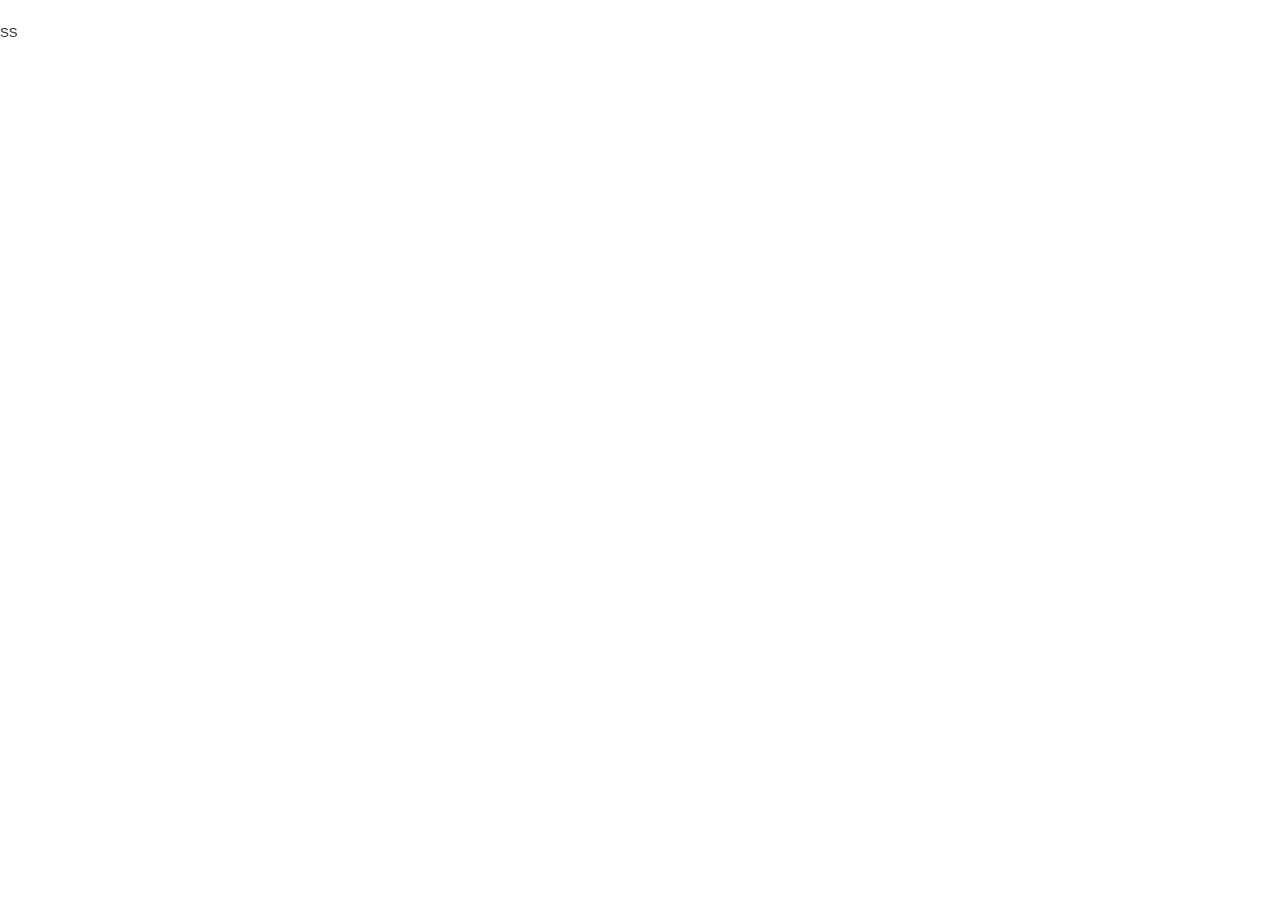
==== index.html @ 4944099e "first commit" ====
<!DOCTYPE html>
<html lamg="ja">
  <head>
    <meta charset="UTF-8">
    <title>HTMLの学習</title>
    <link rel="stylesheet" href="stylesheet.css">
  </head>
  <body>
    <div id="wrapper">
      <p>SS</p>
      </div>
  </body>
  </html>
---- stylesheet.css ----
@charset "utf-8";

body {
	margin: 0;
	padding: 0;
	font-family: "ヒラギノ角ゴ Pro W3", "Hiragino Kaku Gothic Pro", "メイリオ", Meiryo, Osaka, "ＭＳ Ｐゴシック", "MS PGothic", sans-serif;
	color: #333;
	font-size: 13px;
	line-height: 150%;
}

/* -------------------- wrapper -------------------- */
#wrapper {
	width: 100%;
	margin: auto;
	padding: 0px;
	border: 0px;
	background-color: #FFF;	
	top: 10px;
	position: relative;
}

/* -------------------- header -------------------- */
#header {
	width: 100%;
}
#header h1 {
	margin: 0;
	padding: 0;
}

#corridor {
	width: 100%;
	height: auto;
}

/* -------------------- footer -------------------- */
#footer {
	clear: both;
	width: 100%;
	padding: 3px 0 3px 0;
	background: #39F;
	color: #FFF;
	font-weight: bold;
	text-align: center;
}

/* -------------------- nav -------------------- */
#nav {
	width: 100%;
}
#nav ul {
	display:  flex;
	margin: 0;
	padding: 0;
	list-style-type: none;
}
#nav ul li {
	
	width: 20%;
	text-align: center;
}
#nav ul li a {
	display: block;
	height: 30px;
	margin: 0;
	padding: 10px;
	color: #FFF;
	font-size: 20px;
	text-decoration: none;
	background-color: green;
}

/* -------------------- container -------------------- */
#container {
	width: 100%;
	margin: auto ;
	padding: auto;
	padding-top: 20px;
	clear: both;
}
/* -------------------- main -------------------- */
#main {
	float: left;
	width: 60%;
	padding: 10px 30px 10px 10px;
}
#main h2 {
	margin: 0 0 10px 0;
	padding: 3px 10px 3px 10px;
	color: #FFF;
	font-size: 16px;
	border-left: solid 10px #C00;
	background: #F90 url(../images/main_h2.jpg) right top repeat-y;
}
#main p {
	margin: 0;
	padding: 0;
}
#main .post {
	margin: 0 0 30px 0;
}

#main .post img.right {
	margin: 0 0 0 8px;
}
#main .post img.left {
	margin: 0 8px 0 0;
}

.right {
	float: right;
	width: 40%;
	height: auto;
}
.left {
	float: left;
	width: 40%;
	height: auto;
}

/* -------------------- clearfix -------------------- */
.clearfix {
	zoom: 1;
}
.clearfix:after{
	content: ""; 
	display: block; 
	clear: both;
}

/* -------------------- side -------------------- */
#side {
	float: right;
	width: 30%;
	padding: 20px;
	background-color: #F99;
}
#side .box {
	margin: 0 auto 30px auto;
	padding: 0 0 20px 0;
	background: url(images/side_box.png) bottom no-repeat;
}
#side .box h2 {
	margin: 0;
	padding: 8px;
	text-align: center;
	color: #fff;
	font-size: 16px;
	line-height: 16px;
	font-weight: normal;
	background: url(images/side_box_h2.png) center no-repeat;
}
#side .box .boxBody {
	padding: 8px;
	border-right: solid 1px #C36;
	border-bottom: solid 1px #C36;
	border-left: solid 1px #C36;
	background: #fff;
}
#side .box .boxBody ul {
	margin: 0 0 16px 0;
	padding: 0;
}
#side .box .boxBody ul li {
	padding: 8px 0 8px 4px;
	list-style: none;
	border-bottom: solid 1px #C36;
}
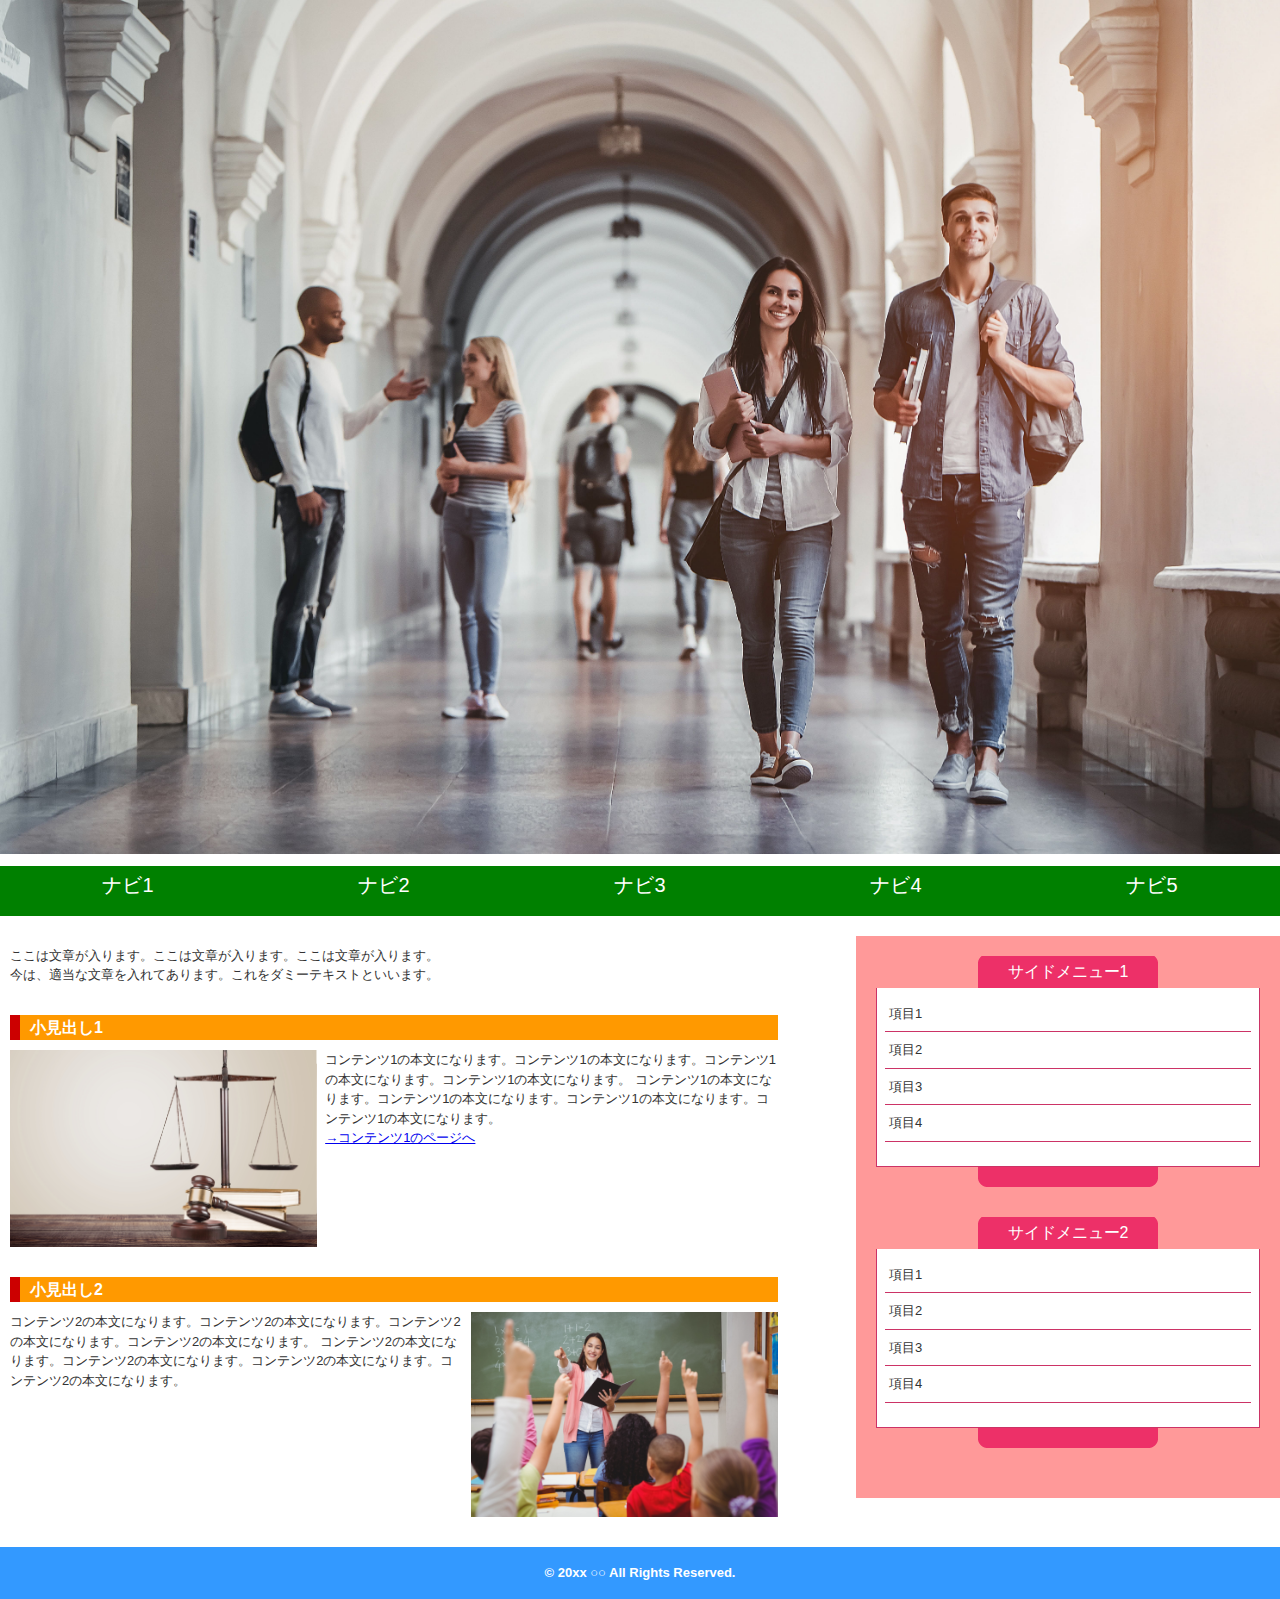
==== commit 4449cda3: "Rename a file 'index.html'" ====
--- a/index.html
+++ b/index.html
@@ -1,14 +1,75 @@
-<!DOCTYPE html>
-<html lamg="ja">
-  <head>
-    <meta charset="UTF-8">
-    <title>HTMLの学習</title>
-    <link rel="stylesheet" href="stylesheet.css">
-  </head>
-  <body>
-    <div id="wrapper">
-      <p>SS</p>
-      </div>
-  </body>
-  </html>
-  +<!DOCTYPE html>  
+<html lang="ja">
+    <head>
+        <meta charset="UTF-8">
+        <title>HTML/CSSの学習</title>
+        <link rel="stylesheet" href="stylesheet.css">
+    </head>
+    <body>
+        <div id="header">
+            <h1><a href="index.html"><img id="corridor" src="images/HEADER.jpg" alt="大学の廊下" /></a></h1>
+        </div>
+        <div id="wrapper">
+            <div id="nav">
+                <ul>
+                    <li><a href="index.html">ナビ1</a></li>
+                    <li><a href="#">ナビ2</a></li>
+                    <li><a href="#">ナビ3</a></li>
+                    <li><a href="#">ナビ4</a></li>
+                    <li><a href="#">ナビ5</a></li>
+                </ul>
+            </div>
+            <div id="container">
+                <div id="main">
+                    <div class="post">
+                        <p>ここは文章が入ります。ここは文章が入ります。ここは文章が入ります。<br />今は、適当な文章を入れてあります。これをダミーテキストといいます。</p>
+                    </div>
+                    <div class="post clearfix">
+                        <h2>小見出し1</h2>
+                        <img class="left" src="images/H.jpg" alt="授業風景" />
+                        <p>
+                            コンテンツ1の本文になります。コンテンツ1の本文になります。コンテンツ1の本文になります。コンテンツ1の本文になります。
+                            コンテンツ1の本文になります。コンテンツ1の本文になります。コンテンツ1の本文になります。コンテンツ1の本文になります。
+                        </p>
+                        <p><a href="#">→コンテンツ1のページへ</a></p>
+                    </div>
+                    <div class="post clearfix">
+                        <h2>小見出し2</h2>
+                        <img class="right" src="images/IMAGE.jpg" alt="天秤" />
+                        <p>
+                            コンテンツ2の本文になります。コンテンツ2の本文になります。コンテンツ2の本文になります。コンテンツ2の本文になります。
+                            コンテンツ2の本文になります。コンテンツ2の本文になります。コンテンツ2の本文になります。コンテンツ2の本文になります。
+                        </p>
+                    </div>
+                </div>
+            </div>
+            <div id="side">
+                <div class="box">
+                    <h2>サイドメニュー1</h2>
+                    <div class="boxBody">
+                        <ul>
+                            <li>項目1</li>
+                            <li>項目2</li>
+                            <li>項目3</li>
+                            <li>項目4</li>
+                        </ul>
+                    </div>
+                </div>
+                <div class="box">
+                    <h2>サイドメニュー2</h2>
+                    <div class="boxBody">
+                        <ul>
+                            <li>項目1</li>
+                            <li>項目2</li>
+                            <li>項目3</li>
+                            <li>項目4</li>
+                        </ul>
+                    </div>
+                </div>
+            </div>
+        </div>
+        <div id="footer">
+            <p>&copy; 20xx ○○ All Rights Reserved.</p>
+        </div>
+    </body>
+</html> 